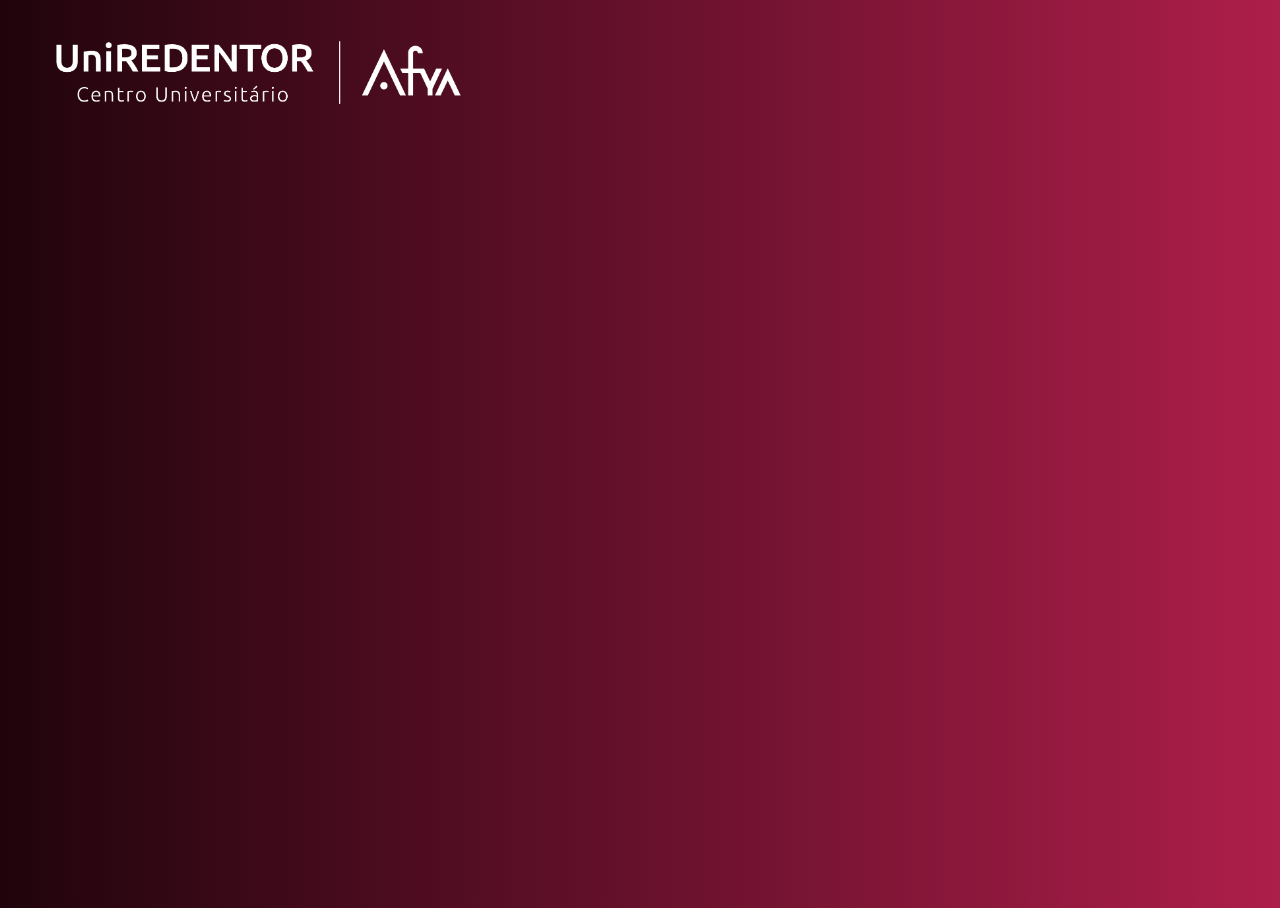
==== index.html @ 7c34cd90 "Iniciando linktree institucional" ====
<!DOCTYPE html>
<html lang="en">
<head>
    <meta charset="UTF-8">
    <meta http-equiv="X-UA-Compatible" content="IE=edge">
    <meta name="viewport" content="width=device-width, initial-scale=1.0">
    <title>Linktree - UniRedentor</title>
    <link rel="stylesheet" href="style.css">
</head>
<body>
    <img class="logo" src="imgs/UniREDENTOR_ENDOSSO_AFYA-11.png" alt="Logo-Afya">
</body>
</html>
---- style.css ----
html, body{
    height:100%
}
body{
    background: rgb(32,4,12);
    background: linear-gradient(90deg, rgba(32,4,12,1) 0%, rgba(173,30,75,1) 100%);
}
.logo{
    width: 500px
}
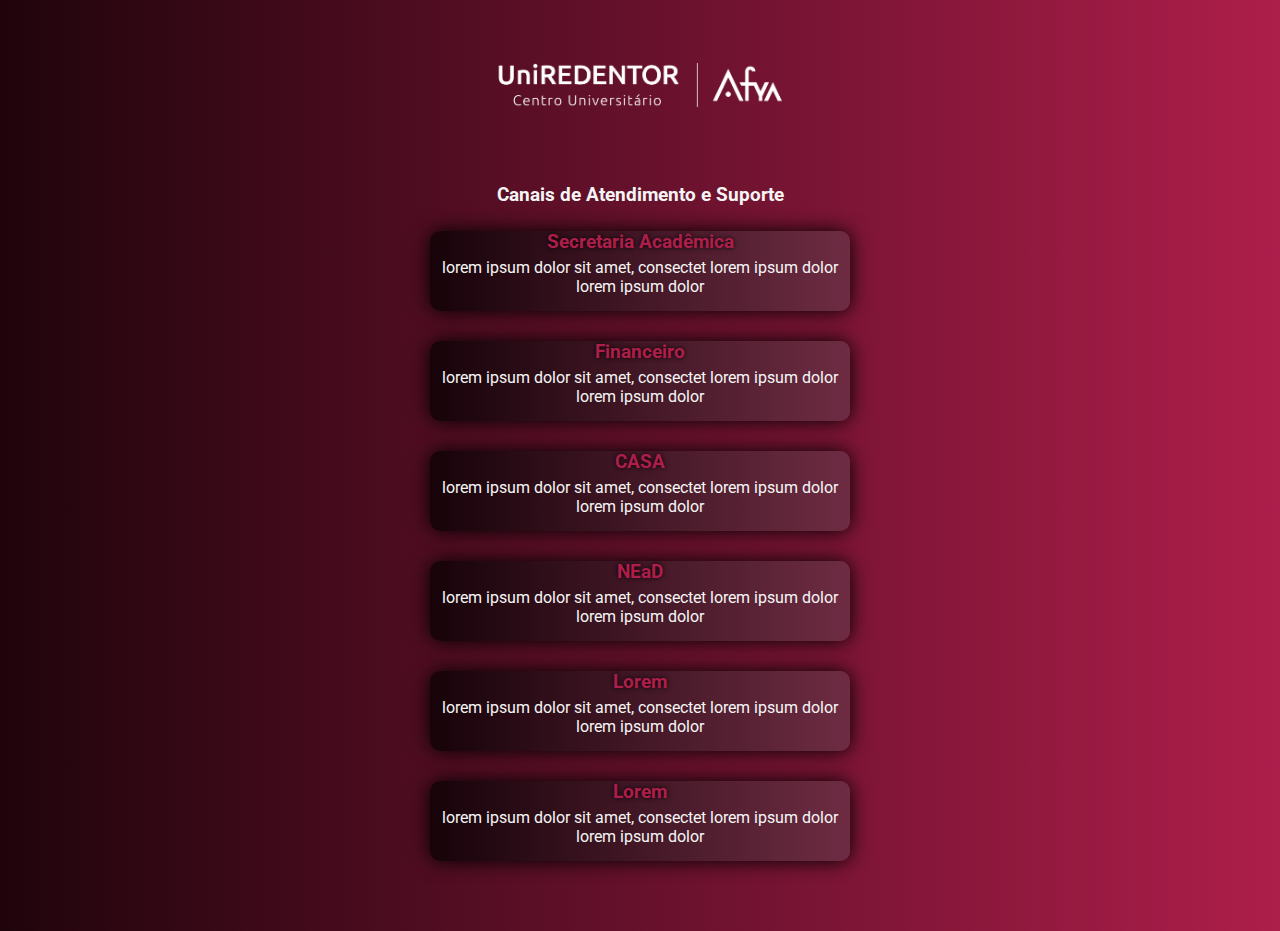
==== commit 2c6710f9: "Adicionar estilização" ====
--- a/index.html
+++ b/index.html
@@ -5,9 +5,65 @@
     <meta http-equiv="X-UA-Compatible" content="IE=edge">
     <meta name="viewport" content="width=device-width, initial-scale=1.0">
     <title>Linktree - UniRedentor</title>
+    
+    <link rel="preconnect" href="https://fonts.googleapis.com">
+    <link rel="preconnect" href="https://fonts.gstatic.com" crossorigin>
+    <link href="https://fonts.googleapis.com/css2?family=Roboto:wght@300&display=swap" rel="stylesheet">
     <link rel="stylesheet" href="style.css">
+
 </head>
+
 <body>
-    <img class="logo" src="imgs/UniREDENTOR_ENDOSSO_AFYA-11.png" alt="Logo-Afya">
+    <div class="container">    
+        <div class="alignlogo">
+            <img class="logo" src="imgs/UniREDENTOR_ENDOSSO_AFYA-11.png" alt="Logo-Afya">
+        </div>
+
+        
+        <div class="Contato">
+            <h3>Canais de Atendimento e Suporte</h3>
+        </div>
+        <div class="cards">    
+            <ul class="list-itens">
+                <li>
+                    <a href="" target="_blank">
+                        <h3>Secretaria Acadêmica</h3>
+                        <p>lorem ipsum dolor sit amet, consectet lorem ipsum dolor lorem ipsum dolor </p>
+                    </a>
+                </li>
+                <li>
+                    <a href="" target="_blank">
+                        <h3>Financeiro</h3>
+                        <p>lorem ipsum dolor sit amet, consectet lorem ipsum dolor lorem ipsum dolor </p>
+                    </a>
+                </li>
+                <li>
+                    <a href="" target="_blank">
+                        <h3>CASA</h3>
+                        <p>lorem ipsum dolor sit amet, consectet lorem ipsum dolor lorem ipsum dolor </p>
+                    </a>
+                </li>
+                <li>
+                    <a href="" target="_blank">
+                        <h3>NEaD</h3>
+                        <p>lorem ipsum dolor sit amet, consectet lorem ipsum dolor lorem ipsum dolor </p>
+                    </a>
+                </li>
+                <li>
+                    <a href="" target="_blank">
+                        <h3>Lorem</h3>
+                        <p>lorem ipsum dolor sit amet, consectet lorem ipsum dolor lorem ipsum dolor </p>
+                    </a>
+                </li>
+                <li>
+                    <a href="" target="_blank">
+                        <h3>Lorem</h3>
+                        <p>lorem ipsum dolor sit amet, consectet lorem ipsum dolor lorem ipsum dolor </p>
+                    </a>
+                </li>
+            </ul>
+        </div>  
+    </div>    
 </body>
+
 </html>--- a/style.css
+++ b/style.css
@@ -1,10 +1,83 @@
+*{
+    margin: 0;
+    padding: 0;
+    border: 0;
+    box-sizing: border-box;
+}
+
 html, body{
-    height:100%
+    min-height:100%;
+    min-width:100%;
 }
 body{
     background: rgb(32,4,12);
     background: linear-gradient(90deg, rgba(32,4,12,1) 0%, rgba(173,30,75,1) 100%);
 }
+.container{
+    width: 100%;
+    max-width: 500px;
+    margin: 0 auto;
+    padding: 0 20px
+}
 .logo{
-    width: 500px
-}+    width: 350px;
+}
+
+.alignlogo{
+    text-align: center;
+    margin-top: 40px;
+}
+
+.Contato{
+    color: whitesmoke;
+    font-family: 'Roboto', sans-serif;
+    text-align: center;
+    margin-top: 50px
+}
+
+.list-itens{
+    list-style: none;
+}
+
+.cards{
+    display: flex;
+    flex-wrap: wrap;
+    justify-content: space-around;
+    width: 100%;
+    padding: 20px;
+    margin-bottom: 20px;
+    align-items: center;
+}
+
+.list-itens h3{
+    color: rgb(173,30,75) ;
+    margin: 5px 5px;
+    text-align: center;
+    font-family: 'Roboto', sans-serif;
+    text-shadow: 0 0 5px black;
+}
+
+.list-itens p{
+    color:whitesmoke;
+    margin: 5px;
+    text-align: center;
+    font-family: 'Roboto', sans-serif;
+}
+.list-itens li a{
+    text-decoration: none;
+}
+
+.list-itens li{
+    background: rgb(23,3,9);
+    background: linear-gradient(90deg, rgba(23,3,9,1) 0%, rgba(110,44,67,1) 100%);
+    margin-bottom: 30px;
+    height: 80px;
+    border-radius: 10px;
+    box-shadow: 0 0 20px black;
+}
+
+.list-itens li:hover{
+    background-color: white;
+}
+
+
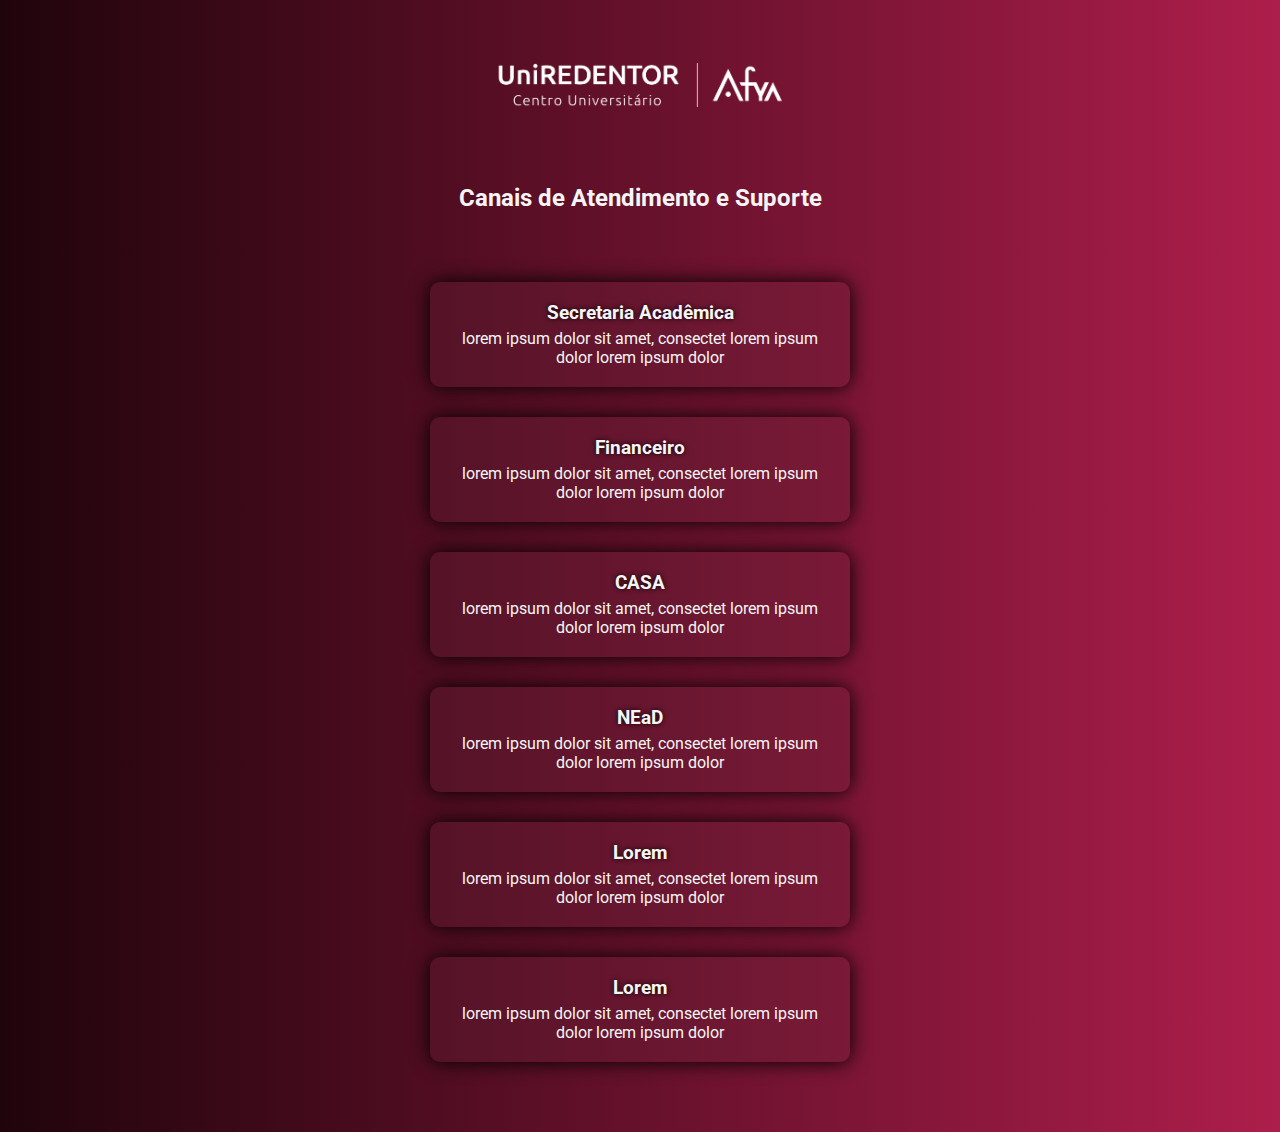
==== commit 270670ef: "Estilização pré finalizada e adicionado o Analytics" ====
--- a/index.html
+++ b/index.html
@@ -1,29 +1,40 @@
 <!DOCTYPE html>
 <html lang="en">
+
 <head>
     <meta charset="UTF-8">
     <meta http-equiv="X-UA-Compatible" content="IE=edge">
     <meta name="viewport" content="width=device-width, initial-scale=1.0">
     <title>Linktree - UniRedentor</title>
-    
+
     <link rel="preconnect" href="https://fonts.googleapis.com">
     <link rel="preconnect" href="https://fonts.gstatic.com" crossorigin>
     <link href="https://fonts.googleapis.com/css2?family=Roboto:wght@300&display=swap" rel="stylesheet">
     <link rel="stylesheet" href="style.css">
+    
+    <!-- Global site tag (gtag.js) - Google Analytics -->
+    <script async src="https://www.googletagmanager.com/gtag/js?id=G-R6Z5K1KW87"></script>
+    <script>
+    window.dataLayer = window.dataLayer || [];
+    function gtag(){dataLayer.push(arguments);}
+    gtag('js', new Date());
+
+    gtag('config', 'G-R6Z5K1KW87');
+    </script>
 
 </head>
 
 <body>
-    <div class="container">    
+    <div class="container">
         <div class="alignlogo">
             <img class="logo" src="imgs/UniREDENTOR_ENDOSSO_AFYA-11.png" alt="Logo-Afya">
         </div>
 
-        
+
         <div class="Contato">
-            <h3>Canais de Atendimento e Suporte</h3>
+            <h2>Canais de Atendimento e Suporte</h2>
         </div>
-        <div class="cards">    
+        <div class="cards">
             <ul class="list-itens">
                 <li>
                     <a href="" target="_blank">
@@ -62,8 +73,10 @@
                     </a>
                 </li>
             </ul>
-        </div>  
-    </div>    
+        </div>
+    </div>
+    <script src="script.js"> </script>
 </body>
 
+
 </html>--- a/style.css
+++ b/style.css
@@ -1,83 +1,84 @@
-*{
+* {
     margin: 0;
     padding: 0;
     border: 0;
     box-sizing: border-box;
 }
 
-html, body{
-    min-height:100%;
-    min-width:100%;
+html, body {
+    min-height: 100%;
+    min-width: 100%;
 }
-body{
-    background: rgb(32,4,12);
-    background: linear-gradient(90deg, rgba(32,4,12,1) 0%, rgba(173,30,75,1) 100%);
+
+body {
+    background-image: linear-gradient(90deg, rgba(32, 4, 12, 1) 0%, rgba(173, 30, 75, 1) 100%);
 }
-.container{
+
+.container {
     width: 100%;
     max-width: 500px;
     margin: 0 auto;
     padding: 0 20px
 }
-.logo{
+
+.logo {
     width: 350px;
 }
 
-.alignlogo{
+.alignlogo {
     text-align: center;
     margin-top: 40px;
 }
 
-.Contato{
+.Contato {
     color: whitesmoke;
     font-family: 'Roboto', sans-serif;
     text-align: center;
     margin-top: 50px
 }
 
-.list-itens{
+.list-itens {
     list-style: none;
 }
 
-.cards{
+.cards {
     display: flex;
     flex-wrap: wrap;
     justify-content: space-around;
     width: 100%;
     padding: 20px;
-    margin-bottom: 20px;
+    margin: 50px 0 20px 0;
     align-items: center;
 }
 
-.list-itens h3{
-    color: rgb(173,30,75) ;
-    margin: 5px 5px;
+.list-itens h3 {
+    color: whitesmoke;
+    margin-bottom: 5px;
     text-align: center;
     font-family: 'Roboto', sans-serif;
     text-shadow: 0 0 5px black;
 }
 
-.list-itens p{
-    color:whitesmoke;
-    margin: 5px;
+.list-itens p {
+    color: whitesmoke;
     text-align: center;
     font-family: 'Roboto', sans-serif;
 }
-.list-itens li a{
+
+.list-itens li a {
     text-decoration: none;
 }
 
-.list-itens li{
-    background: rgb(23,3,9);
-    background: linear-gradient(90deg, rgba(23,3,9,1) 0%, rgba(110,44,67,1) 100%);
+.list-itens li {
+    background-color: rgba(110, 44, 67, 0.2);
     margin-bottom: 30px;
-    height: 80px;
     border-radius: 10px;
     box-shadow: 0 0 20px black;
+    transition: .3s ease-in;
+    padding: 20px;
 }
 
-.list-itens li:hover{
-    background-color: white;
-}
-
-
+.list-itens li:hover {
+    background-color: rgba(245, 245, 245, 0.2);
+    transition: .3s ease-out
+}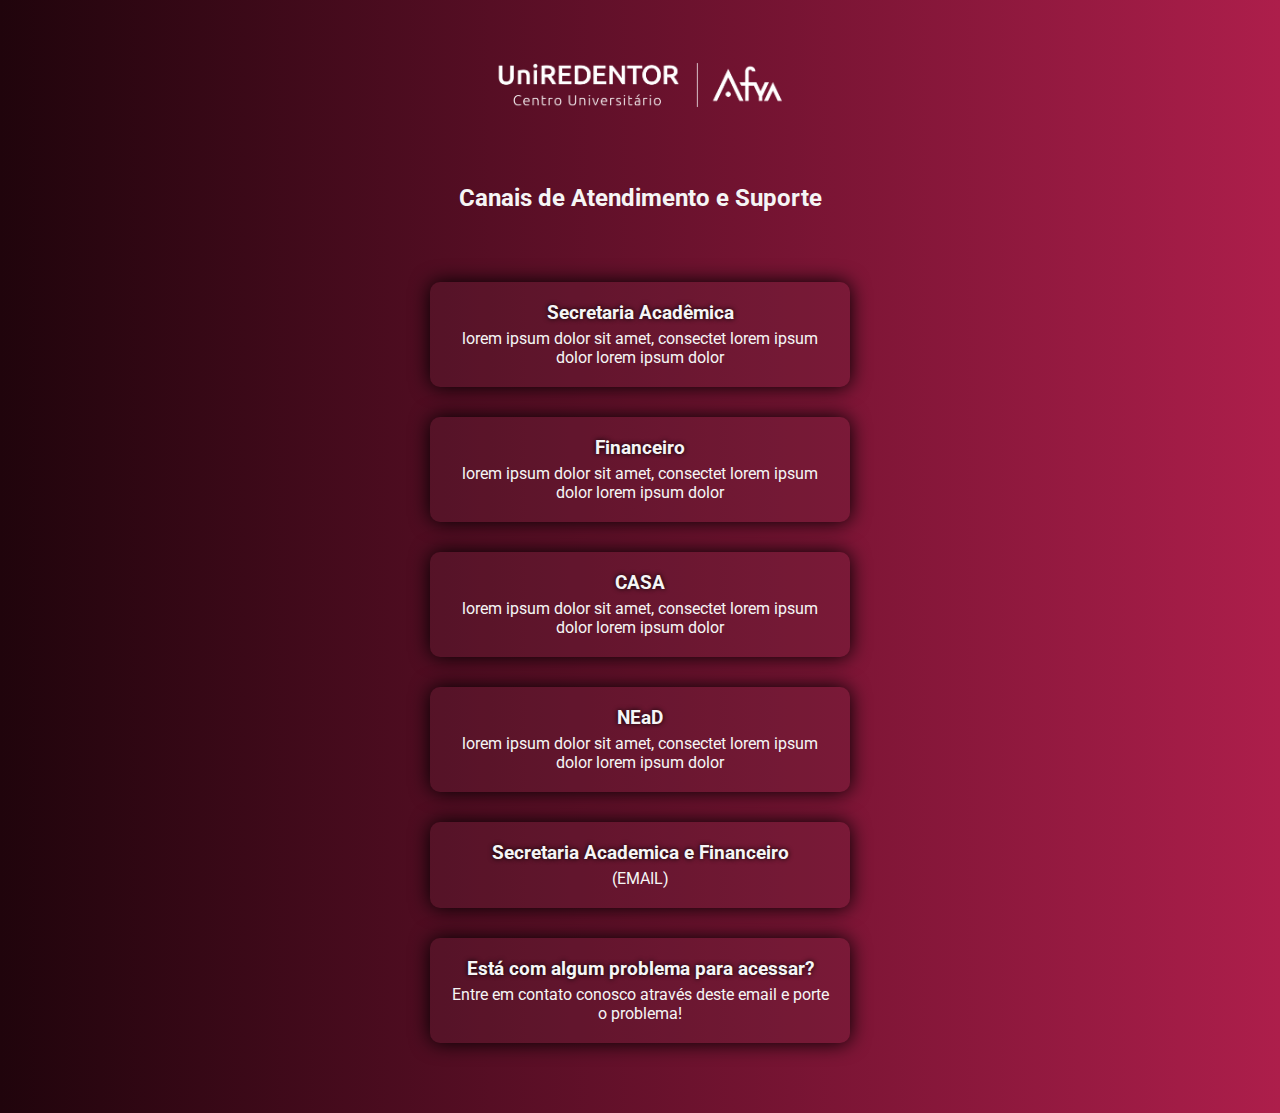
==== commit bc045574: "Add files via upload" ====
--- a/index.html
+++ b/index.html
@@ -13,13 +13,13 @@
     <link rel="stylesheet" href="style.css">
     
     <!-- Global site tag (gtag.js) - Google Analytics -->
-    <script async src="https://www.googletagmanager.com/gtag/js?id=G-R6Z5K1KW87"></script>
+    <script async src="https://www.googletagmanager.com/gtag/js?id=G-64YEJN9DGY"></script>
     <script>
     window.dataLayer = window.dataLayer || [];
     function gtag(){dataLayer.push(arguments);}
     gtag('js', new Date());
 
-    gtag('config', 'G-R6Z5K1KW87');
+    gtag('config', 'G-64YEJN9DGY');
     </script>
 
 </head>
@@ -37,39 +37,39 @@
         <div class="cards">
             <ul class="list-itens">
                 <li>
-                    <a href="" target="_blank">
+                    <a href="https://wa.me/5502231990126" target="_blank">
                         <h3>Secretaria Acadêmica</h3>
                         <p>lorem ipsum dolor sit amet, consectet lorem ipsum dolor lorem ipsum dolor </p>
                     </a>
                 </li>
                 <li>
-                    <a href="" target="_blank">
+                    <a href="https://wa.me/5502231990126" target="_blank">
                         <h3>Financeiro</h3>
                         <p>lorem ipsum dolor sit amet, consectet lorem ipsum dolor lorem ipsum dolor </p>
                     </a>
                 </li>
                 <li>
-                    <a href="" target="_blank">
+                    <a href="https://wa.me/55022998322219" target="_blank">
                         <h3>CASA</h3>
                         <p>lorem ipsum dolor sit amet, consectet lorem ipsum dolor lorem ipsum dolor </p>
                     </a>
                 </li>
                 <li>
-                    <a href="" target="_blank">
+                    <a href="https://wa.me/55022981608228" target="_blank">
                         <h3>NEaD</h3>
                         <p>lorem ipsum dolor sit amet, consectet lorem ipsum dolor lorem ipsum dolor </p>
                     </a>
                 </li>
                 <li>
-                    <a href="" target="_blank">
-                        <h3>Lorem</h3>
-                        <p>lorem ipsum dolor sit amet, consectet lorem ipsum dolor lorem ipsum dolor </p>
+                    <a href="mailto:centraldoaluno@uniredentor.edu.br" target="_blank">
+                        <h3>Secretaria Academica e Financeiro</h3>
+                        <p>(EMAIL)</p>
                     </a>
                 </li>
                 <li>
-                    <a href="" target="_blank">
-                        <h3>Lorem</h3>
-                        <p>lorem ipsum dolor sit amet, consectet lorem ipsum dolor lorem ipsum dolor </p>
+                    <a href="mailto:crohnarodev@gmail.com" target="_blank">
+                        <h3>Está com algum problema para acessar?</h3>
+                        <p>Entre em contato conosco através deste email e porte o problema! </p>
                     </a>
                 </li>
             </ul>
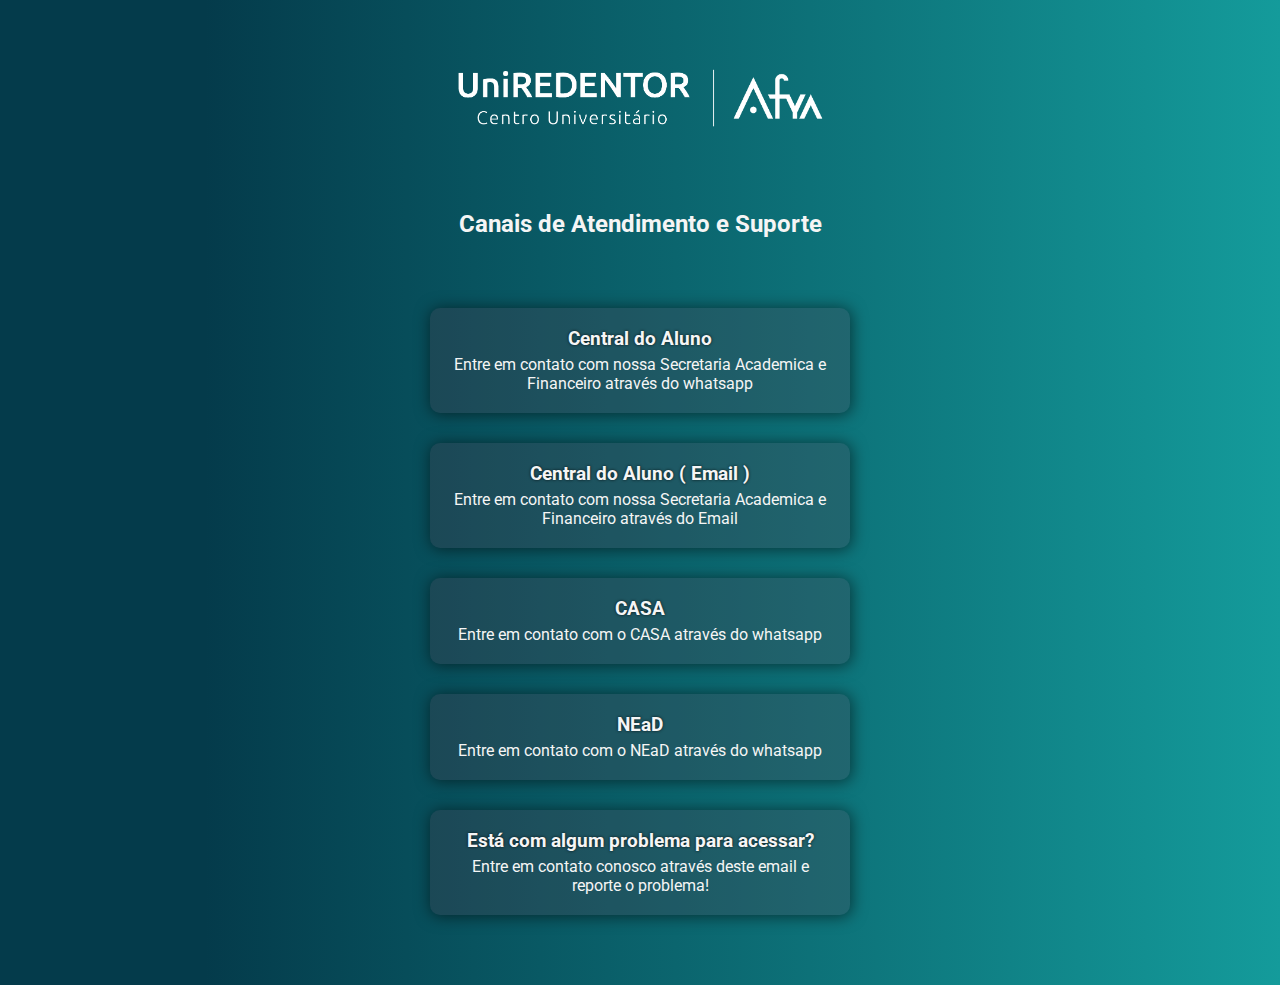
==== commit dd5a7ff6: "Add files via upload" ====
--- a/index.html
+++ b/index.html
@@ -38,38 +38,32 @@
             <ul class="list-itens">
                 <li>
                     <a href="https://wa.me/5502231990126" target="_blank">
-                        <h3>Secretaria Acadêmica</h3>
-                        <p>lorem ipsum dolor sit amet, consectet lorem ipsum dolor lorem ipsum dolor </p>
+                        <h3>Central do Aluno</h3>
+                        <p>Entre em contato com nossa Secretaria Academica e Financeiro através do whatsapp </p>
                     </a>
                 </li>
                 <li>
-                    <a href="https://wa.me/5502231990126" target="_blank">
-                        <h3>Financeiro</h3>
-                        <p>lorem ipsum dolor sit amet, consectet lorem ipsum dolor lorem ipsum dolor </p>
+                    <a href="mailto:centraldoaluno@uniredentor.edu.br" target="_blank">
+                        <h3>Central do Aluno ( Email )</h3>
+                        <p>Entre em contato com nossa Secretaria Academica e Financeiro através do Email </p>
                     </a>
                 </li>
                 <li>
                     <a href="https://wa.me/55022998322219" target="_blank">
                         <h3>CASA</h3>
-                        <p>lorem ipsum dolor sit amet, consectet lorem ipsum dolor lorem ipsum dolor </p>
+                        <p>Entre em contato com o CASA através do whatsapp </p>
                     </a>
                 </li>
                 <li>
                     <a href="https://wa.me/55022981608228" target="_blank">
                         <h3>NEaD</h3>
-                        <p>lorem ipsum dolor sit amet, consectet lorem ipsum dolor lorem ipsum dolor </p>
-                    </a>
-                </li>
-                <li>
-                    <a href="mailto:centraldoaluno@uniredentor.edu.br" target="_blank">
-                        <h3>Secretaria Academica e Financeiro</h3>
-                        <p>(EMAIL)</p>
+                        <p>Entre em contato com o NEaD através do whatsapp </p>
                     </a>
                 </li>
                 <li>
                     <a href="mailto:crohnarodev@gmail.com" target="_blank">
                         <h3>Está com algum problema para acessar?</h3>
-                        <p>Entre em contato conosco através deste email e porte o problema! </p>
+                        <p>Entre em contato conosco através deste email e reporte o problema! </p>
                     </a>
                 </li>
             </ul>
--- a/style.css
+++ b/style.css
@@ -11,7 +11,7 @@
 }
 
 body {
-    background-image: linear-gradient(90deg, rgba(32, 4, 12, 1) 0%, rgba(173, 30, 75, 1) 100%);
+    background-image: linear-gradient(90deg, rgba(4,59,75,1) 16%, rgba(20,155,155,1) 100%);
 }
 
 .container {
@@ -22,7 +22,7 @@
 }
 
 .logo {
-    width: 350px;
+    width: 450px;
 }
 
 .alignlogo {
@@ -56,7 +56,7 @@
     margin-bottom: 5px;
     text-align: center;
     font-family: 'Roboto', sans-serif;
-    text-shadow: 0 0 5px black;
+    text-shadow: 0 0 3px rgba(0,0,0,0.8);
 }
 
 .list-itens p {
@@ -73,7 +73,7 @@
     background-color: rgba(110, 44, 67, 0.2);
     margin-bottom: 30px;
     border-radius: 10px;
-    box-shadow: 0 0 20px black;
+    box-shadow: 1px 1px 15px 1px rgba(0, 0, 0, 0.5);
     transition: .3s ease-in;
     padding: 20px;
 }
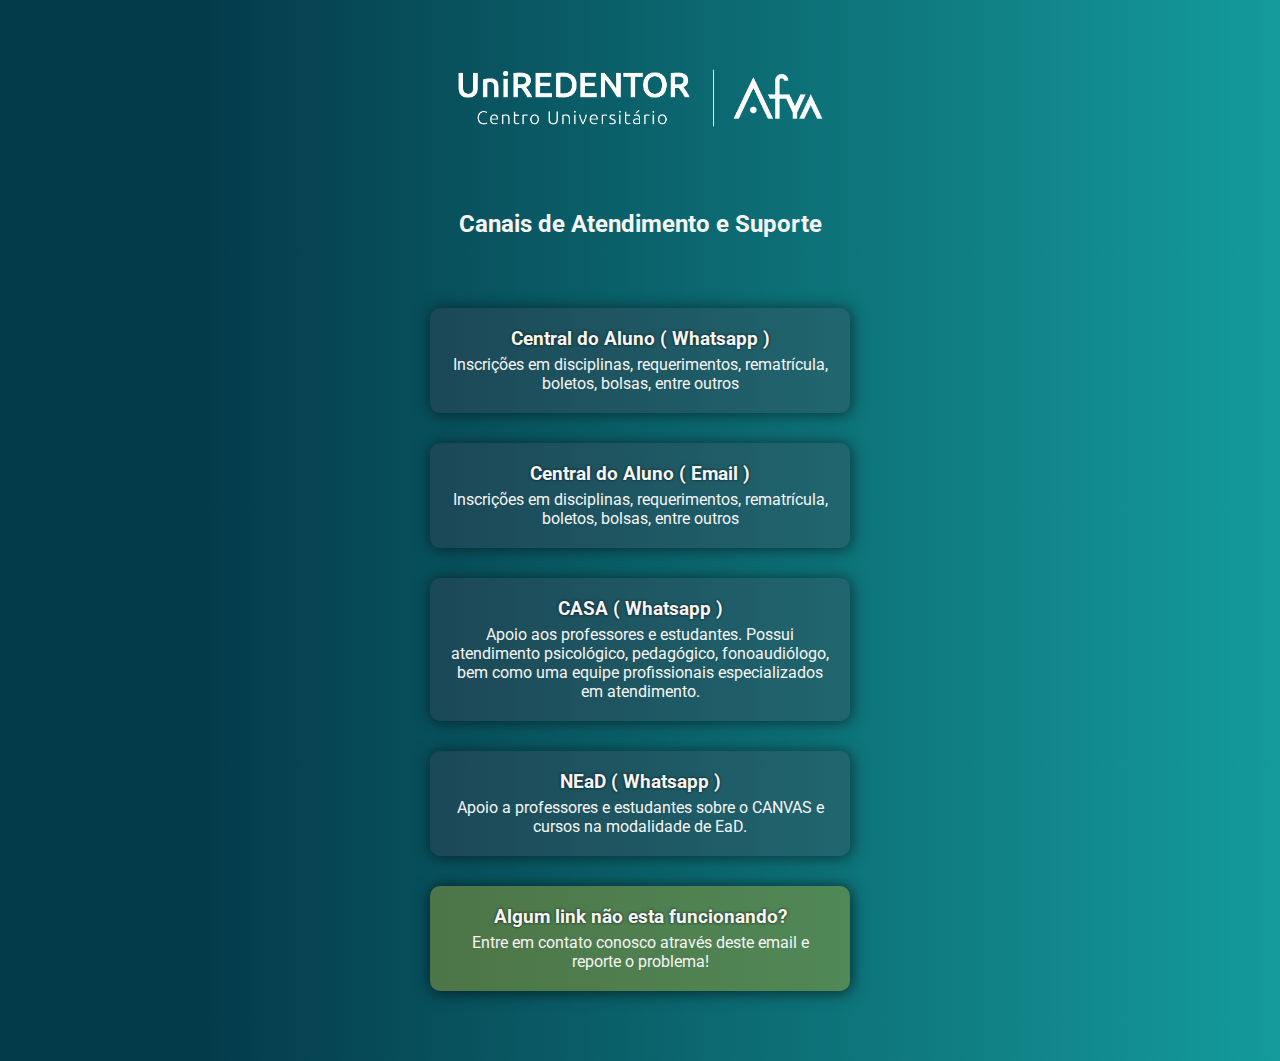
==== commit 3db7e00b: "Add files via upload" ====
--- a/index.html
+++ b/index.html
@@ -38,31 +38,31 @@
             <ul class="list-itens">
                 <li>
                     <a href="https://wa.me/5502231990126" target="_blank">
-                        <h3>Central do Aluno</h3>
-                        <p>Entre em contato com nossa Secretaria Academica e Financeiro através do whatsapp </p>
+                        <h3>Central do Aluno ( Whatsapp )</h3>
+                        <p>Inscrições em disciplinas, requerimentos, rematrícula, boletos, bolsas, entre outros  </p>
                     </a>
                 </li>
                 <li>
                     <a href="mailto:centraldoaluno@uniredentor.edu.br" target="_blank">
                         <h3>Central do Aluno ( Email )</h3>
-                        <p>Entre em contato com nossa Secretaria Academica e Financeiro através do Email </p>
+                        <p>Inscrições em disciplinas, requerimentos, rematrícula, boletos, bolsas, entre outros</p>
                     </a>
                 </li>
                 <li>
                     <a href="https://wa.me/55022998322219" target="_blank">
-                        <h3>CASA</h3>
-                        <p>Entre em contato com o CASA através do whatsapp </p>
+                        <h3>CASA ( Whatsapp )</h3>
+                        <p>Apoio aos professores e estudantes. Possui atendimento psicológico, pedagógico, fonoaudiólogo, bem como uma equipe profissionais especializados em atendimento. </p>
                     </a>
                 </li>
                 <li>
                     <a href="https://wa.me/55022981608228" target="_blank">
-                        <h3>NEaD</h3>
-                        <p>Entre em contato com o NEaD através do whatsapp </p>
+                        <h3>NEaD ( Whatsapp )</h3>
+                        <p>Apoio a professores e estudantes sobre o CANVAS e cursos na modalidade de EaD. </p>
                     </a>
                 </li>
-                <li>
+                <li id="problema">
                     <a href="mailto:crohnarodev@gmail.com" target="_blank">
-                        <h3>Está com algum problema para acessar?</h3>
+                        <h3>Algum link não esta funcionando?</h3>
                         <p>Entre em contato conosco através deste email e reporte o problema! </p>
                     </a>
                 </li>
--- a/style.css
+++ b/style.css
@@ -81,4 +81,18 @@
 .list-itens li:hover {
     background-color: rgba(245, 245, 245, 0.2);
     transition: .3s ease-out
+}
+
+#problema{
+    background-color: rgba(147,155,52,0.5);
+    margin-bottom: 30px;
+    border-radius: 10px;
+    box-shadow: 1px 1px 15px 1px rgba(0, 0, 0, 0.6);
+    transition: .3s ease-in;
+    padding: 20px;
+}
+
+#problema:hover{
+    background-color: rgba(212, 182, 182, 0.2);
+    transition: .3s ease-out
 }